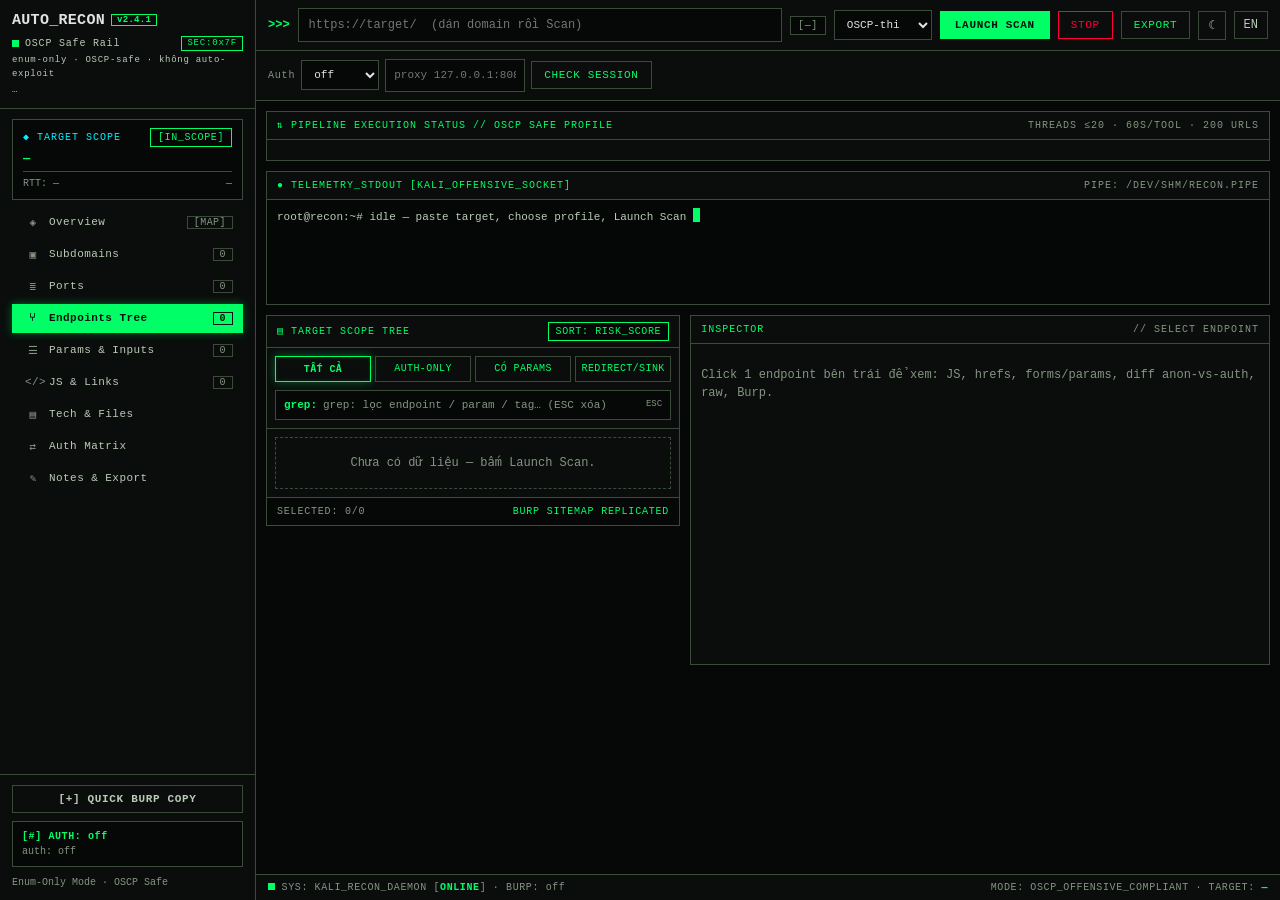
==== index.html @ 77149127 "AUTO_RECON v2: all-in-one enum-only recon (JobEngine, 9-tab UI, repeater, VI/EN, 52 tests)" ====
<!DOCTYPE html>
<html lang="vi" data-theme="dark">
<head>
<meta charset="utf-8">
<meta name="viewport" content="width=device-width,initial-scale=1">
<title>AUTO_RECON v2 — OSCP Safe Rail</title>
<link rel="stylesheet" href="/static/css/app.css">
</head>
<body>
<aside id="rail" aria-label="navigation">
  <div class="brand">
    <div class="t">AUTO_RECON<span class="ver">v2.4.1</span></div>
    <div class="sub"><span class="dot"></span><span data-i18n="app_sub">OSCP Safe Rail</span><span class="sec">SEC:0x7F</span></div>
    <div class="sub mut" data-i18n="tagline" style="font-size:9px">enum-only · OSCP-safe · không auto-exploit</div>
    <div class="sub" id="health" style="font-size:9px">…</div>
  </div>
  <div id="scope">
    <div class="hd"><span>◆ <span data-i18n="scope_title">TARGET SCOPE</span></span><span class="chip">[IN_SCOPE]</span></div>
    <div class="host" id="scopeHost">—</div>
    <div class="meta"><span id="scopeRtt">RTT: —</span><span id="scopeHome">—</span></div>
  </div>
  <nav>
    <button class="nav-it" data-cat="overview"><span class="ic">◈</span><span class="lbl" data-i18n="nav_overview">Overview</span><span class="cnt">[MAP]</span></button>
    <button class="nav-it" data-cat="subdomains"><span class="ic">▣</span><span class="lbl" data-i18n="nav_subdomains">Subdomains</span> <span class="cnt" id="cnt-subs">0</span></button>
    <button class="nav-it" data-cat="ports"><span class="ic">≣</span><span class="lbl" data-i18n="nav_ports">Ports</span> <span class="cnt" id="cnt-ports">0</span></button>
    <button class="nav-it on" data-cat="endpoints"><span class="ic">⑂</span><span class="lbl" data-i18n="nav_endpoints">Endpoints Tree</span> <span class="cnt" id="cnt-endpoints">0</span></button>
    <button class="nav-it" data-cat="params"><span class="ic">☰</span><span class="lbl" data-i18n="nav_params">Params &amp; Inputs</span> <span class="cnt" id="cnt-params">0</span></button>
    <button class="nav-it" data-cat="js"><span class="ic">&lt;/&gt;</span><span class="lbl" data-i18n="nav_js">JS &amp; Links</span> <span class="cnt" id="cnt-js">0</span></button>
    <button class="nav-it" data-cat="tech"><span class="ic">▤</span><span class="lbl" data-i18n="nav_tech">Tech &amp; Files</span></button>
    <button class="nav-it" data-cat="auth"><span class="ic">⇄</span><span class="lbl" data-i18n="nav_auth">Auth Matrix</span></button>
    <button class="nav-it" data-cat="notes"><span class="ic">✎</span><span class="lbl" data-i18n="nav_notes">Notes &amp; Export</span></button>
  </nav>
  <div class="foot">
    <button class="railbtn ghost" id="btnBurpCopy">[+] Quick Burp Copy</button>
    <div id="authbox">
      <div class="a1" id="authUserLbl">[#] AUTH: off</div>
      <div class="a2" id="sessMsg">auth: off</div>
    </div>
    <div class="mut" style="font-size:10px"><span data-i18n="enum_only">Enum-Only Mode</span> · OSCP Safe</div>
  </div>
</aside>

<div id="wrap">
<header>
  <span class="prompt">&gt;&gt;&gt;</span>
  <input id="target" type="text" data-i18n-ph="target_ph" placeholder="https://target/  (dán domain rồi Scan)" value="">
  <span class="chip dim" id="homeChip">[—]</span>
  <select id="profile" aria-label="profile">
    <option value="fast" data-i18n="profile_fast">Nhanh ~2m</option>
    <option value="deep" data-i18n="profile_deep">Sâu ~8m</option>
    <option value="exam" data-i18n="profile_exam" selected>OSCP-thi</option>
  </select>
  <button id="btnScan" class="act" data-i18n="scan">Launch Scan</button>
  <button id="btnStop" class="danger" data-i18n="stop">Stop</button>
  <button id="btnExport" class="ghost" data-i18n="export">Export</button>
  <button id="btnTheme" class="icon-btn" title="theme">☾</button>
  <button id="btnLang" class="icon-btn" title="lang">EN</button>
</header>

<header id="authbar" class="panel" style="border:0;border-bottom:1px solid var(--line2)">
  <span class="lbl" data-i18n="auth">Auth</span>
  <select id="authMode"><option value="off">off</option><option value="cookie">cookie</option><option value="bearer">bearer</option><option value="login">login</option></select>
  <input id="loginUrl" type="text" placeholder="login url https://target/login" style="width:220px">
  <input id="authUser" type="text" placeholder="username (wiener)" style="width:150px">
  <input id="authPass" type="password" placeholder="password" style="width:150px" autocomplete="off">
  <input id="authCookie" type="text" placeholder="Cookie: session=…" style="width:220px">
  <input id="authBearer" type="text" placeholder="Bearer token…" style="width:220px">
  <input id="proxy" type="text" placeholder="proxy 127.0.0.1:8080" style="width:140px">
  <button id="btnCheck" class="ghost" data-i18n="check_session">Check session</button>
</header>

<main>
  <section class="panel" aria-label="pipeline">
    <div class="panel-h"><span>⇅ <span data-i18n="pipeline">PIPELINE EXECUTION STATUS // OSCP SAFE PROFILE</span></span><span class="sp"></span><span class="r">threads ≤20 · 60s/tool · 200 urls</span></div>
    <div id="mods"></div>
  </section>

  <section class="panel" aria-label="telemetry">
    <div class="panel-h"><span>● <span data-i18n="telemetry">TELEMETRY_STDOUT [KALI_OFFENSIVE_SOCKET]</span></span><span class="sp"></span><span class="r" id="teleMeta">PIPE: /dev/shm/recon.pipe</span></div>
    <div id="log"><div class="ln mut">root@recon:~# idle — paste target, choose profile, Launch Scan <span class="cursor-blink"></span></div></div>
  </section>

  <div id="split">
    <section class="panel" aria-label="tree">
      <div class="panel-h"><span>▤ <span data-i18n="tree_title">TARGET SCOPE TREE</span></span><span class="sp"></span><span class="chip">SORT: RISK_SCORE</span></div>
      <div id="tree-tools">
        <div id="filters">
          <button data-f="all" class="ghost on" data-i18n="filter_all">TẤT CẢ</button>
          <button data-f="auth" class="ghost" data-i18n="filter_auth">AUTH-ONLY</button>
          <button data-f="params" class="ghost" data-i18n="filter_params">CÓ PARAMS</button>
          <button data-f="redir" class="ghost" data-i18n="filter_redir">REDIRECT/SINK</button>
        </div>
        <div class="grep"><span class="k">grep:</span><input id="q" type="text" data-i18n-ph="search_ph" placeholder="grep: lọc endpoint / param / tag… (ESC xóa)"><span class="esc">ESC</span></div>
      </div>
      <div id="tree"><div class="skel" data-i18n="empty">Chưa có dữ liệu — bấm Launch Scan.</div></div>
      <div id="treebar"><span id="treeSel">SELECTED: 0/0</span><span class="r">BURP SITEMAP REPLICATED</span></div>
    </section>
    <section class="panel" aria-label="inspector">
      <div class="panel-h"><span>INSPECTOR</span><span class="sp"></span><span class="r" id="inspMeta">// select endpoint</span></div>
      <div id="insp"><p class="mut" data-i18n="detail_hint">Click 1 endpoint bên trái để xem: JS, hrefs, forms/params, diff anon-vs-auth, raw, Burp.</p></div>
    </section>
  </div>
</main>
<footer>
  <span><span class="dot"></span> SYS: KALI_RECON_DAEMON [<b id="ftStatus">ONLINE</b>] · <span id="ftProxy">BURP: off</span></span>
  <span>MODE: OSCP_OFFENSIVE_COMPLIANT · TARGET: <b id="ftTarget">—</b></span>
</footer>
</div>
<script src="/static/js/i18n.js"></script>
<script src="/static/js/app.js"></script>
</body>
</html>
---- static/css/app.css ----
/* AUTO_RECON v2 — offline vanilla, 2 high-contrast themes via [data-theme].
   Dark: phosphor terminal (scanlines + glow). Light: lab white + hard shadows. */
:root{--mono:"JetBrains Mono",ui-monospace,SFMono-Regular,Menlo,Consolas,"Liberation Mono",monospace}
[data-theme="dark"]{
  --bg0:#050807;--bg1:#0a0d0c;--bg2:#0f1412;--bg3:#131a16;
  --line:#1a2420;--line2:#3b4b3a;
  --txt:#e0e3e0;--mut:#b9ccb5;--dim:#849581;
  --acc:#00ff66;--acc-dk:#00e55b;--on-acc:#04120a;
  --cyan:#00f1fd;--amber:#ffb000;--red:#ff003c;--red-bg:#93000a;
  --glow:0 0 10px rgba(0,255,102,.35),inset 0 0 4px rgba(0,255,102,.15);
  --glow-cy:0 0 10px rgba(0,243,253,.3);
  --scan:repeating-linear-gradient(0deg,rgba(0,0,0,.25) 0 1px,transparent 1px 2px);
  --shadow:none;
}
[data-theme="light"]{
  --bg0:#f9f9f9;--bg1:#ffffff;--bg2:#eeeeee;--bg3:#e8e8e8;
  --line:#000000;--line2:#bbcbb8;
  --txt:#1b1b1b;--mut:#3c4a3c;--dim:#6c7b6a;
  --acc:#006e2a;--acc-dk:#00c853;--on-acc:#ffffff;
  --cyan:#006c4e;--amber:#835900;--red:#ba1a1a;--red-bg:#ffdad6;
  --glow:2px 2px 0 #000;
  --glow-cy:2px 2px 0 #000;
  --scan:none;
  --shadow:2px 2px 0 #000;
}
*{box-sizing:border-box;border-radius:0!important}
html,body{margin:0;padding:0}
body{background:var(--bg0);color:var(--txt);font:12px/1.5 var(--mono);min-height:100vh}
::selection{background:var(--acc-dk);color:var(--on-acc)}
::-webkit-scrollbar{width:5px;height:5px}
::-webkit-scrollbar-track{background:var(--bg1)}
::-webkit-scrollbar-thumb{background:var(--line2)}
::-webkit-scrollbar-thumb:hover{background:var(--acc)}
:focus-visible{outline:2px solid var(--acc);outline-offset:1px}
button{font-family:var(--mono)}
code{color:var(--cyan)}
pre{font-family:var(--mono)}

/* ---------- rail ---------- */
#rail{position:fixed;top:0;left:0;bottom:0;width:256px;background:var(--bg1);
  border-right:1px solid var(--line2);display:flex;flex-direction:column;z-index:40}
#rail .brand{padding:10px 12px;border-bottom:1px solid var(--line2)}
#rail .brand .t{font-size:15px;font-weight:700;letter-spacing:.02em;color:var(--txt)}
#rail .brand .t .ver{font-size:9px;font-weight:700;border:1px solid var(--acc);color:var(--acc);padding:0 5px;margin-left:6px;vertical-align:2px}
#rail .brand .sub{font-size:10px;letter-spacing:.08em;color:var(--mut);margin-top:3px;display:flex;gap:6px;align-items:center}
#rail .brand .sec{margin-left:auto;font-size:9px;border:1px solid var(--acc);color:var(--acc);padding:0 5px}
.dot{width:7px;height:7px;background:var(--acc);display:inline-block;animation:blink 1.6s infinite}
@keyframes blink{0%,100%{opacity:1}50%{opacity:.25}}
#scope{margin:10px 12px 0;border:1px solid var(--line2);background:var(--bg0);padding:8px 10px}
#scope .hd{font-size:10px;letter-spacing:.1em;color:var(--cyan);display:flex;justify-content:space-between;align-items:center}
#scope .host{font-size:12px;font-weight:700;color:var(--acc);white-space:nowrap;overflow:hidden;text-overflow:ellipsis;margin:3px 0}
#scope .meta{font-size:10px;color:var(--dim);border-top:1px solid var(--line2);padding-top:4px;display:flex;justify-content:space-between}
#rail nav{flex:1;overflow:auto;padding:8px 12px;display:flex;flex-direction:column;gap:3px}
.nav-it{display:flex;align-items:center;gap:8px;padding:7px 9px;cursor:pointer;color:var(--mut);
  background:transparent;border:1px solid transparent;border-left:4px solid transparent;
  width:100%;text-align:left;font-size:11px;letter-spacing:.04em}
.nav-it:hover{color:var(--acc);background:var(--bg2)}
.nav-it .ic{width:16px;text-align:center;color:var(--dim)}
.nav-it:hover .ic{color:var(--acc)}
.nav-it .cnt{margin-left:auto;border:1px solid var(--line2);padding:0 6px;font-size:10px;color:var(--dim)}
.nav-it.on{background:var(--acc);color:var(--on-acc);font-weight:700;border-left-color:var(--acc);box-shadow:var(--glow)}
[data-theme="light"] .nav-it.on{background:#000;color:var(--acc-dk)}
.nav-it.on .ic,.nav-it.on .cnt{color:inherit;border-color:currentColor}
#rail .foot{padding:10px 12px;border-top:1px solid var(--line2);display:flex;flex-direction:column;gap:8px}
#authbox{border:1px solid var(--line2);background:var(--bg0);padding:7px 9px;font-size:10px}
#authbox .a1{color:var(--acc);font-weight:700;letter-spacing:.06em}
#authbox .a2{color:var(--dim);white-space:nowrap;overflow:hidden;text-overflow:ellipsis}
#sessMsg{font-size:10px;color:var(--dim)}
.railbtn{border:1px solid var(--acc);background:transparent;color:var(--acc);padding:7px;font-size:11px;
  font-weight:700;letter-spacing:.08em;cursor:pointer;text-transform:uppercase}
.railbtn:hover{background:var(--acc);color:var(--on-acc)}
.railbtn.ghost{border-color:var(--line2);color:var(--mut)}
.railbtn.ghost:hover{border-color:var(--acc);color:var(--acc);background:transparent}
#wrap{margin-left:256px;min-height:100vh;display:flex;flex-direction:column}

/* ---------- header ---------- */
header{position:sticky;top:0;z-index:30;background:var(--bg1);border-bottom:1px solid var(--line2);
  padding:8px 12px;display:flex;gap:8px;align-items:center;flex-wrap:wrap}
.prompt{color:var(--acc);font-weight:700}
#target{flex:1;min-width:200px;background:var(--bg0);border:1px solid var(--line2);color:var(--acc);padding:7px 10px;font:inherit;font-size:12px}
#target:focus{outline:none;border-color:var(--acc);box-shadow:var(--glow)}
select,input[type=text],input[type=password],textarea{background:var(--bg0);border:1px solid var(--line2);color:var(--txt);padding:7px 8px;font:inherit;font-size:11px}
select:focus,input[type=text]:focus,input[type=password]:focus,textarea:focus{outline:none;border-color:var(--acc)}
button.act{background:var(--acc);border:1px solid var(--acc);color:var(--on-acc);font-weight:700;
  padding:7px 14px;cursor:pointer;text-transform:uppercase;letter-spacing:.06em;font-size:11px}
[data-theme="light"] button.act{background:#000;border-color:#000;color:var(--acc-dk);box-shadow:var(--shadow)}
button.act:hover{filter:brightness(1.12)}
button.ghost{background:transparent;color:var(--acc);border:1px solid var(--line2);padding:7px 12px;
  font-size:11px;letter-spacing:.06em;cursor:pointer;text-transform:uppercase}
button.ghost:hover{border-color:var(--acc)}
button.danger{background:transparent;color:var(--red);border:1px solid var(--red);padding:7px 12px;
  font-size:11px;letter-spacing:.06em;cursor:pointer;text-transform:uppercase}
button.danger:hover{background:var(--red);color:#fff}
button:disabled{opacity:.45;cursor:default}
.icon-btn{background:transparent;border:1px solid var(--line2);color:var(--mut);padding:6px 9px;cursor:pointer;font-size:12px}
.icon-btn:hover{color:var(--acc);border-color:var(--acc)}
.chip{display:inline-block;font-size:10px;letter-spacing:.06em;border:1px solid var(--acc);color:var(--acc);padding:1px 7px;background:var(--bg0);white-space:nowrap}
.chip.dim{border-color:var(--line2);color:var(--dim)}
.chip.cy{border-color:var(--cyan);color:var(--cyan)}
.chip.am{border-color:var(--amber);color:var(--amber)}
.chip.rd{border-color:var(--red);color:var(--red)}
.chip.fill{background:var(--acc);color:var(--on-acc);font-weight:700;border-color:var(--acc)}

/* ---------- layout panels ---------- */
main{padding:10px;display:flex;flex-direction:column;gap:10px;flex:1}
.panel{background:var(--bg1);border:1px solid var(--line2)}
.panel-h{display:flex;align-items:center;gap:8px;padding:6px 10px;border-bottom:1px solid var(--line2);
  font-size:10px;letter-spacing:.1em;color:var(--acc);text-transform:uppercase;flex-wrap:wrap}
.panel-h .sp{flex:1}
.panel-h .r{color:var(--dim)}

/* ---------- pipeline modules ---------- */
#mods{display:grid;grid-template-columns:repeat(8,1fr);gap:6px;padding:10px;background:var(--bg1)}
.mod{border:1px solid var(--line2);padding:8px;min-width:0;background:var(--bg0)}
.mod.run{border:1.5px solid var(--acc);box-shadow:var(--glow)}
.mod .t{font-size:9px;color:var(--dim);display:flex;justify-content:space-between;letter-spacing:.05em}
.mod.run .t{color:var(--acc);font-weight:700}
.mod.run .t .st{animation:blink 1s infinite}
.mod .v{font-size:15px;font-weight:700;margin-top:2px;color:var(--txt)}
.mod.run .v{color:var(--acc)}
.mod .s{font-size:9px;color:var(--dim);white-space:nowrap;overflow:hidden;text-overflow:ellipsis}
#modsum{grid-column:1/-1;color:var(--dim);font-size:10px}

/* ---------- telemetry ---------- */
#log{height:104px;overflow:auto;padding:8px 10px;font-size:11px;background:var(--bg0);background-image:var(--scan)}
#log .ln{white-space:pre-wrap;word-break:break-all;color:var(--mut)}
#log .p{color:var(--acc);font-weight:700}
.cursor-blink{display:inline-block;width:7px;height:14px;background:var(--acc);vertical-align:-2px;animation:blink 1s step-end infinite}

/* ---------- split / tree ---------- */
#split{display:grid;grid-template-columns:5fr 7fr;gap:10px;align-items:start}
#tree-tools{padding:8px;border-bottom:1px solid var(--line2);display:flex;flex-direction:column;gap:8px}
#filters{display:grid;grid-template-columns:repeat(4,1fr);gap:4px}
#filters button{padding:6px 4px;font-size:10px;letter-spacing:.04em}
#filters button.on{border-color:var(--acc);color:var(--acc);box-shadow:var(--glow);font-weight:700}
.grep{display:flex;align-items:center;gap:6px;background:var(--bg0);border:1px solid var(--line2);padding:6px 8px}
.grep:focus-within{border-color:var(--acc)}
.grep .k{color:var(--acc);font-size:11px;font-weight:700}
.grep input{flex:1;background:transparent;border:0;color:var(--acc);font:inherit;font-size:11px;padding:0}
.grep input:focus{outline:none}
.grep input::placeholder{color:var(--dim)}
.grep .esc{font-size:9px;color:var(--dim)}
#tree{max-height:640px;overflow:auto;padding:8px;background:var(--bg1)}
.grp{border:1px solid var(--line2);margin-bottom:6px;background:var(--bg0)}
.grp>summary{cursor:pointer;padding:6px 8px;color:var(--txt);font-weight:700;list-style:none;display:flex;gap:6px;align-items:center;flex-wrap:wrap}
.grp>summary::-webkit-details-marker{display:none}
.grp>summary::before{content:"[+]";color:var(--dim);font-size:10px}
.grp[open]>summary::before{content:"[-]";color:var(--acc)}
.grp>summary:hover{color:var(--acc)}
.grp .kids{margin:0 6px 6px 14px;padding-left:8px;border-left:1px solid var(--line2)}
.ep{display:flex;gap:6px;align-items:baseline;padding:5px 6px;cursor:pointer;font-size:11px;border-left:2px solid transparent}
.ep:hover{background:var(--bg2)}
.ep.sel{background:var(--bg2);border-left-color:var(--acc);box-shadow:var(--glow)}
.ep .conn{color:var(--dim)}
.ep.sel .conn{color:var(--acc)}
.ep .m{font-size:10px;font-weight:700;min-width:52px}
.mGET{color:var(--cyan)}.mPOST{color:var(--amber)}.mUK{color:var(--dim)}
.ep .u{word-break:break-all;flex:1;color:var(--mut)}
.ep.sel .u{color:var(--acc);font-weight:700}
.ep .st{color:var(--dim);font-size:10px;white-space:nowrap}
.badge{display:inline-block;font-size:9px;border:1px solid var(--line2);padding:0 5px;margin-left:4px;
  color:var(--dim);text-transform:uppercase;white-space:nowrap;letter-spacing:.05em}
.badge.auth-only{border-color:var(--amber);color:var(--amber)}
.badge.has-params{border-color:var(--acc);color:var(--acc)}
.badge.client-redirect,.badge.gadget-candidate{border-color:var(--red);color:var(--red)}
.badge.api,.badge.admin{border-color:var(--cyan);color:var(--cyan)}
.badge.soft404{border-color:var(--dim);color:var(--dim);text-decoration:line-through}
.fscore{margin-left:auto;font-size:10px;border:1px solid var(--acc);color:var(--acc);padding:0 6px;white-space:nowrap}
#treebar{padding:6px 10px;border-top:1px solid var(--line2);background:var(--bg0);font-size:10px;
  letter-spacing:.08em;color:var(--dim);display:flex;justify-content:space-between}
#treebar .r{color:var(--acc)}

/* ---------- inspector ---------- */
#insp{padding:10px;min-height:320px;background:var(--bg1)}
#insp h2{font-size:13px;word-break:break-all;margin:0}
.insp-top{display:flex;gap:8px;align-items:center;flex-wrap:wrap}
.mchip{font-size:11px;font-weight:700;padding:2px 8px;background:var(--acc);color:var(--on-acc)}
.mchip.POST{background:var(--amber);color:#000}
.chipsrow{display:flex;gap:6px;flex-wrap:wrap;margin:8px 0}
.actions{display:flex;gap:6px;flex-wrap:wrap;align-items:center}
.actions .via{margin-left:auto;font-size:10px;color:var(--dim)}
.tabs{display:flex;gap:4px;flex-wrap:wrap;margin:8px 0}
.tabs button{padding:5px 10px;font-size:10px;letter-spacing:.05em}
.tabs button.on{background:var(--acc);color:var(--on-acc);font-weight:700;border:1px solid var(--acc)}
pre{background:var(--bg0);border:1px solid var(--line2);padding:10px;overflow:auto;max-height:380px;
  white-space:pre-wrap;word-break:break-all;font-size:11px;margin:6px 0}
pre.code{border-left:2px solid var(--cyan);background-image:var(--scan)}
.kv{background:var(--bg0);border:1px solid var(--line2);padding:8px;margin:6px 0;font-size:11px}
.diff2{display:grid;grid-template-columns:1fr 1fr;gap:8px}
.diffcol{border:1px solid var(--line2);background:var(--bg0);padding:8px;font-size:11px}
.diffcol.auth{border-color:var(--acc)}
.diffcol .dh{display:flex;justify-content:space-between;border-bottom:1px solid var(--line2);padding-bottom:4px;margin-bottom:6px;font-weight:700;font-size:10px;letter-spacing:.06em}
.diffcol .dl{color:var(--dim);margin:2px 0;word-break:break-all}
table.tbl{width:100%;border-collapse:collapse;font-size:11px}
.tbl th,.tbl td{border:1px solid var(--line2);padding:5px 7px;text-align:left;vertical-align:top}
.tbl th{color:var(--cyan);text-transform:uppercase;font-size:10px;letter-spacing:.08em}
.tbl tr:hover td{background:var(--bg2)}
.mut{color:var(--dim)}
.box{border:1px solid var(--line2);background:var(--bg0);padding:8px 10px;margin:8px 0}
.box.phos{border:1.5px solid var(--acc);box-shadow:var(--glow)}
.box-h{display:flex;align-items:center;gap:8px;padding-bottom:6px;border-bottom:1px solid var(--line2);
  margin-bottom:6px;font-size:10px;letter-spacing:.1em;color:var(--acc);text-transform:uppercase;flex-wrap:wrap}
.box-h .sp{flex:1}
.rec li{list-style:none;margin:5px 0;font-size:11px}
.rec ul{padding:0;margin:0}
.rec .mk{color:var(--acc);font-weight:700;margin-right:6px}
.skel{border:1px dashed var(--line2);padding:16px;color:var(--dim);text-align:center}
#authbar{display:flex;gap:6px;align-items:center;flex-wrap:wrap;font-size:11px}
#authbar input{width:150px}
#authbar .lbl{color:var(--dim);letter-spacing:.08em;font-size:10px}

/* ---------- footer ---------- */
footer{background:var(--bg1);border-top:1px solid var(--line2);
  padding:5px 12px;display:flex;justify-content:space-between;gap:10px;flex-wrap:wrap;
  font-size:10px;letter-spacing:.06em;color:var(--dim)}
footer .on{color:var(--acc)}
footer b{color:var(--acc)}

/* ---------- responsive ---------- */
@media(max-width:1100px){#mods{grid-template-columns:repeat(4,1fr)}#split{grid-template-columns:1fr}}
@media(max-width:768px){
  #rail{width:64px}#rail .brand .t,#rail .brand .sub,#rail .lbl,#rail .foot,#scope{display:none}
  #rail .brand{text-align:center}
  #wrap{margin-left:64px}#mods{grid-template-columns:repeat(2,1fr)}.diff2{grid-template-columns:1fr}
  .nav-it{justify-content:center}.nav-it .cnt{display:none}
}
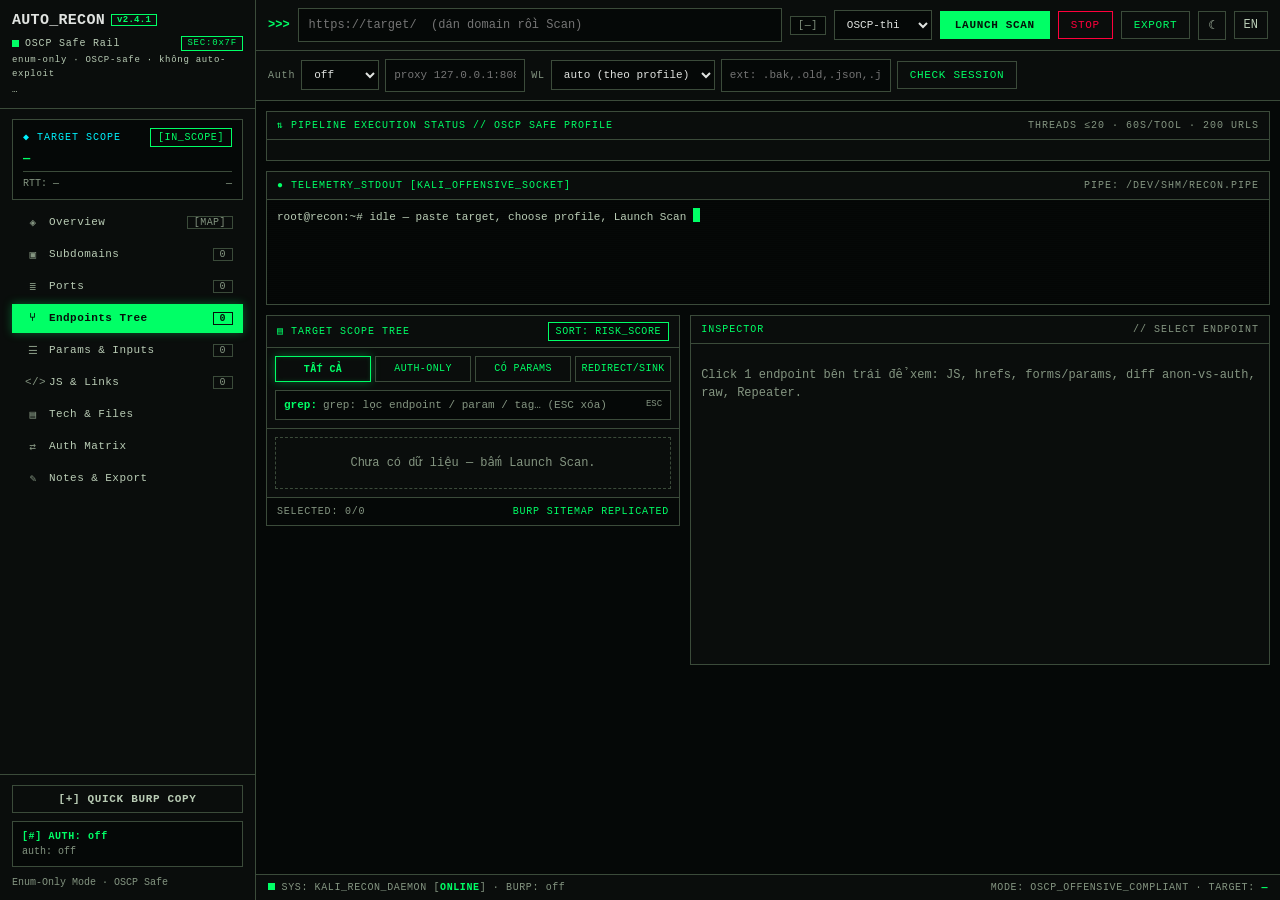
==== commit e845cf3f: "Wordlists 4-tier: bundled small~160/medium~1k, large SecLists, custom upload + ext config" ====
--- a/index.html
+++ b/index.html
@@ -66,6 +66,16 @@
   <input id="authCookie" type="text" placeholder="Cookie: session=…" style="width:220px">
   <input id="authBearer" type="text" placeholder="Bearer token…" style="width:220px">
   <input id="proxy" type="text" placeholder="proxy 127.0.0.1:8080" style="width:140px">
+  <span class="lbl">WL</span>
+  <select id="wlTier" aria-label="wordlist">
+    <option value="" data-i18n="wl_auto">auto (theo profile)</option>
+    <option value="small" data-i18n="wl_small">Nhỏ ~160 (nhanh)</option>
+    <option value="medium" data-i18n="wl_medium">Vừa ~1k</option>
+    <option value="large" data-i18n="wl_large">Lớn SecLists</option>
+    <option value="custom" data-i18n="wl_custom">Custom upload…</option>
+  </select>
+  <input id="wlFile" type="file" accept=".txt,.lst" style="display:none;width:170px">
+  <input id="extList" type="text" placeholder="ext: .bak,.old,.json,.js" style="width:170px">
   <button id="btnCheck" class="ghost" data-i18n="check_session">Check session</button>
 </header>
 
--- a/static/css/app.css
+++ b/static/css/app.css
@@ -180,8 +180,10 @@
 .actions{display:flex;gap:6px;flex-wrap:wrap;align-items:center}
 .actions .via{margin-left:auto;font-size:10px;color:var(--dim)}
 .tabs{display:flex;gap:4px;flex-wrap:wrap;margin:8px 0}
-.tabs button{padding:5px 10px;font-size:10px;letter-spacing:.05em}
-.tabs button.on{background:var(--acc);color:var(--on-acc);font-weight:700;border:1px solid var(--acc)}
+.tabs button{background:transparent;border:1px solid var(--line2);color:var(--mut);padding:5px 10px;
+  font-size:10px;letter-spacing:.05em;cursor:pointer;text-transform:uppercase}
+.tabs button:hover{color:var(--acc);border-color:var(--acc)}
+.tabs button.on{background:var(--acc);color:var(--on-acc);font-weight:700;border-color:var(--acc);box-shadow:var(--glow)}
 pre{background:var(--bg0);border:1px solid var(--line2);padding:10px;overflow:auto;max-height:380px;
   white-space:pre-wrap;word-break:break-all;font-size:11px;margin:6px 0}
 pre.code{border-left:2px solid var(--cyan);background-image:var(--scan)}
